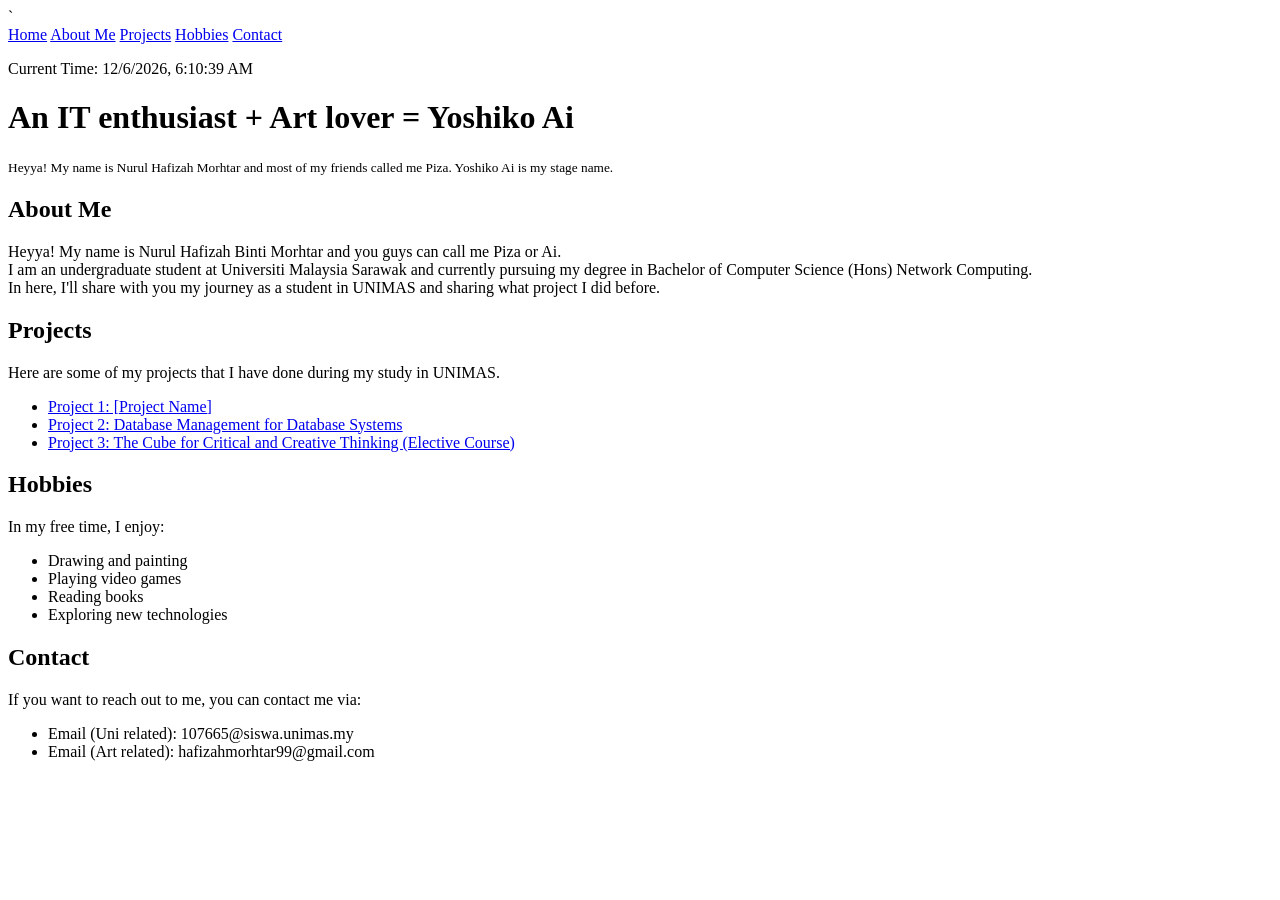
==== index.html @ f31fec72 "Add links to project details in index.html Updated project list with links to individual project pag" ====
<!DOCTYPE html>
<html lang="en">
    <head>
        <meta charset="UTF-8">
        <meta name="viewport" content="width=device-width, initial-scale=1.0">
        <title>LOGIC | LUMINESCENCE</title>
        <link rel="stylesheet" href="style.css">`
    </head>
    <body>
        
        <nav class="navbar">
            <a href="#home" class="nav-btn">Home</a>
            <a href="#about" class="nav-btn">About Me</a>
            <a href="#projects" class="nav-btn">Projects</a>
            <a href="#hobbies" class="nav-btn">Hobbies</a>
            <a href="#contact" class="nav-btn">Contact</a>
        </nav>
    
        <p>Current Time: <span id="date-time"></span></p>
        <script src="index.js"></script>

        <div class="container">
             <header id="home">
                <h1>An IT enthusiast + Art lover = Yoshiko Ai</h1>
                <small>Heyya! My name is Nurul Hafizah Morhtar and most of my friends called me Piza. Yoshiko Ai is my stage name.</small>
            </header>
            
            <section id="about" class="card">
                <h2>About Me</h2>
                <p>Heyya! My name is Nurul Hafizah Binti Morhtar and you guys can call me Piza or Ai. <br>
                I am an undergraduate student at Universiti Malaysia Sarawak and currently pursuing my degree in Bachelor of Computer Science (Hons) Network Computing. <br>
                In here, I'll share with you my journey as a student in UNIMAS and sharing what project I did before.
                </p>
            </section>

            <section id="projects" class="card">
                <h2>Projects</h2>
                <p>Here are some of my projects that I have done during my study in UNIMAS.</p>
                <ul>
                    <li><a href="project1.html" class="project-link">Project 1: [Project Name]</a></li>
                    <li><a href="project2.html" class="project-link">Project 2: Database Management for Database Systems</a></li>    
                    <li><a href="project3.html" class="project-link">Project 3: The Cube for Critical and Creative Thinking (Elective Course)</a></li>
                </ul>
            </section>

            <section id="hobbies" class="card">
                <h2>Hobbies</h2>
                <p>In my free time, I enjoy:</p>
                <ul>
                    <li>Drawing and painting</li>
                    <li>Playing video games</li>
                    <li>Reading books</li>
                    <li>Exploring new technologies</li>
                </ul>
            </section>

            <section id="contact" class="card">
                <h2>Contact</h2>
                <p>If you want to reach out to me, you can contact me via:</p>
                
                <ul>
                    <li>Email (Uni related): 107665@siswa.unimas.my</li>
                    <li>Email (Art related): hafizahmorhtar99@gmail.com</li>
                </ul>
            </section>
        </div>
    </body>
</html>
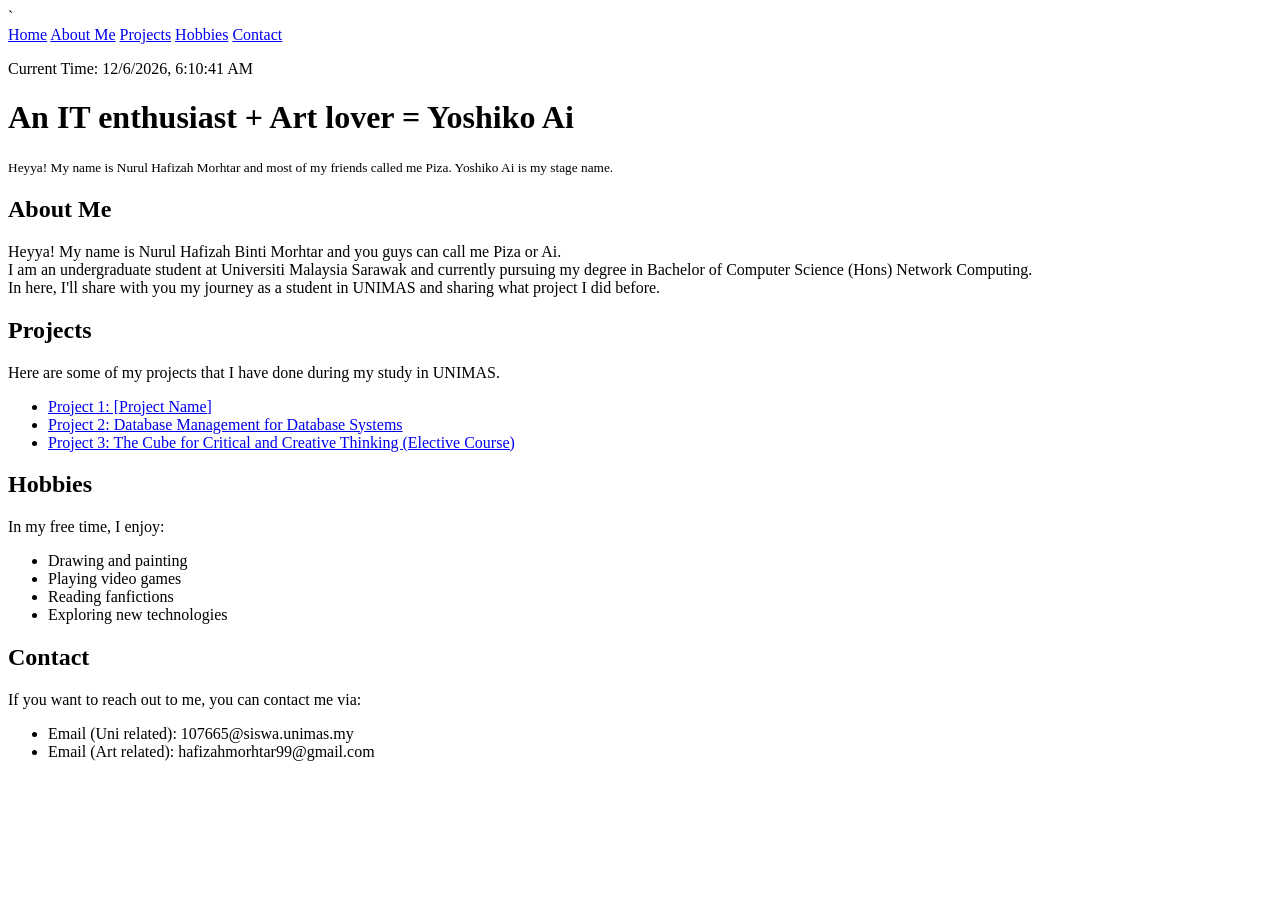
==== commit eff0eba7: "Modify hobbies section in index.html Updated hobbies section to 'Reading fanfictions'." ====
--- a/index.html
+++ b/index.html
@@ -49,7 +49,7 @@
                 <ul>
                     <li>Drawing and painting</li>
                     <li>Playing video games</li>
-                    <li>Reading books</li>
+                    <li>Reading fanfictions</li>
                     <li>Exploring new technologies</li>
                 </ul>
             </section>
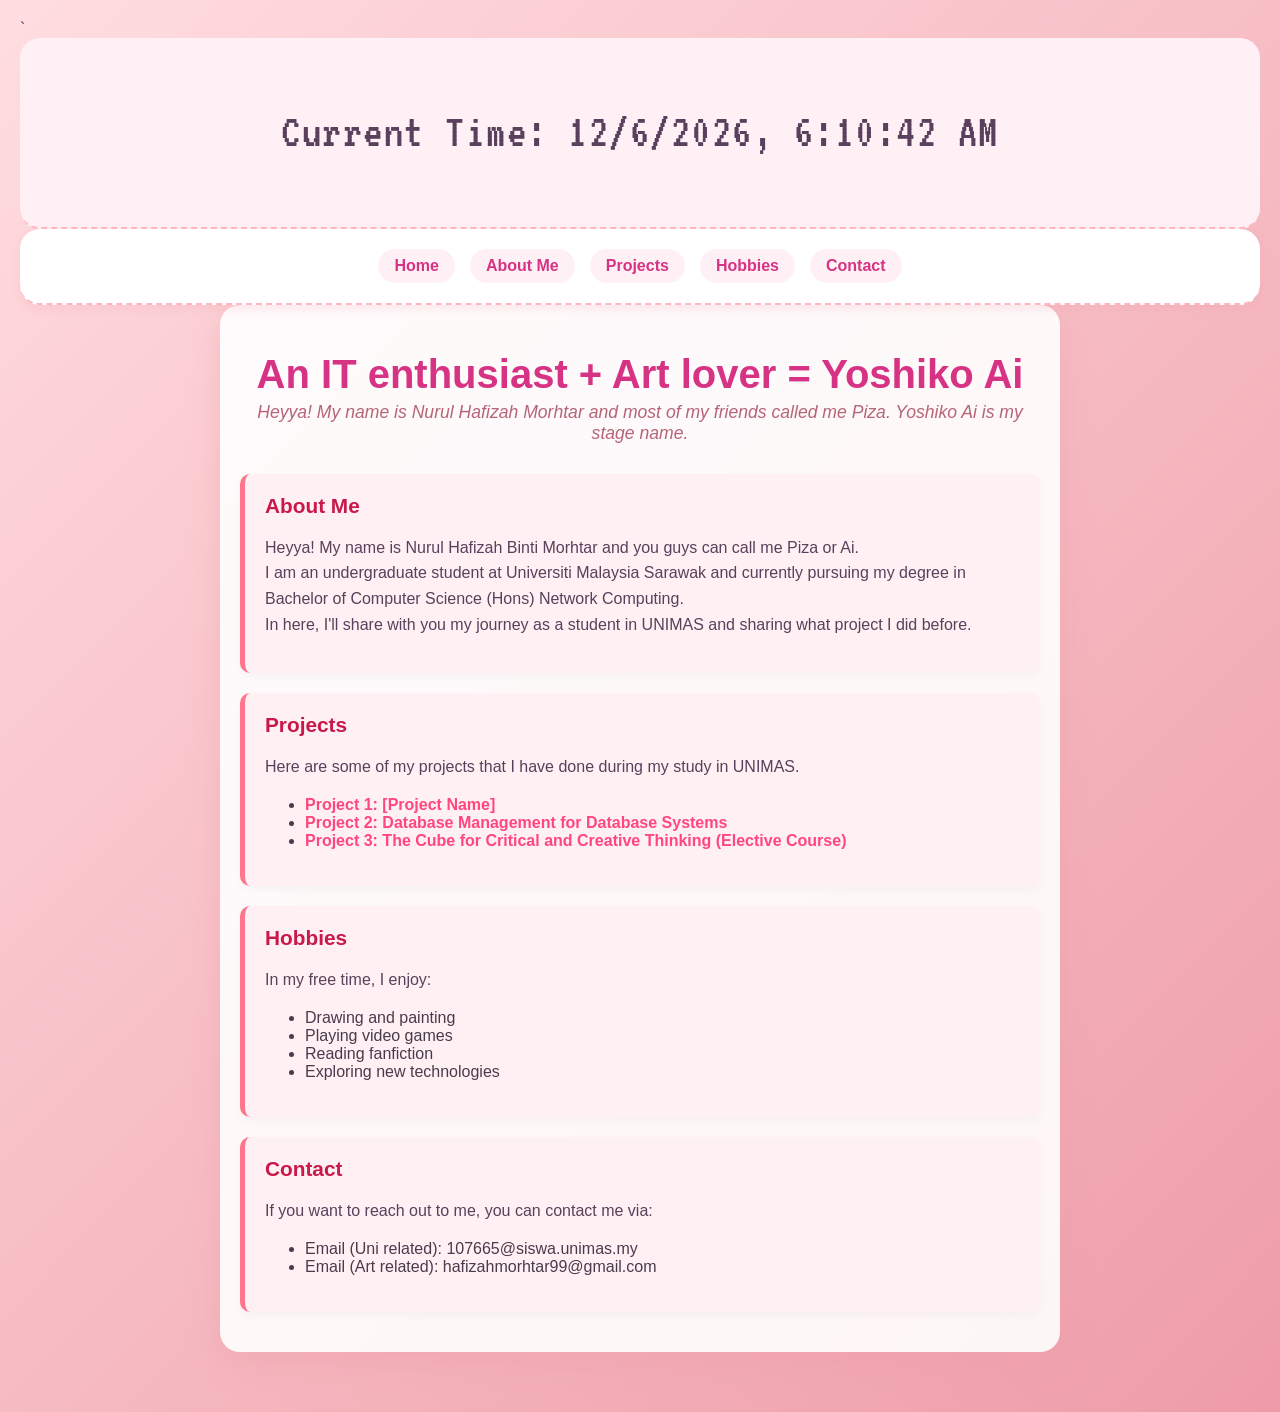
==== commit f0d107be: "Add time banner to index.html Added a time banner to display the current time." ====
--- a/index.html
+++ b/index.html
@@ -8,6 +8,12 @@
     </head>
     <body>
         
+        <div class="time-banner">
+            <p>Current Time: <span id="date-time"></span></p>
+            <link href="https://fonts.googleapis.com/css2?family=VT323&display=swap" rel="stylesheet">
+        </div>
+        <script src="index.js"></script>
+
         <nav class="navbar">
             <a href="#home" class="nav-btn">Home</a>
             <a href="#about" class="nav-btn">About Me</a>
@@ -16,9 +22,6 @@
             <a href="#contact" class="nav-btn">Contact</a>
         </nav>
     
-        <p>Current Time: <span id="date-time"></span></p>
-        <script src="index.js"></script>
-
         <div class="container">
              <header id="home">
                 <h1>An IT enthusiast + Art lover = Yoshiko Ai</h1>
@@ -49,7 +52,7 @@
                 <ul>
                     <li>Drawing and painting</li>
                     <li>Playing video games</li>
-                    <li>Reading fanfictions</li>
+                    <li>Reading fanfiction</li>
                     <li>Exploring new technologies</li>
                 </ul>
             </section>
@@ -57,7 +60,7 @@
             <section id="contact" class="card">
                 <h2>Contact</h2>
                 <p>If you want to reach out to me, you can contact me via:</p>
-                
+
                 <ul>
                     <li>Email (Uni related): 107665@siswa.unimas.my</li>
                     <li>Email (Art related): hafizahmorhtar99@gmail.com</li>
--- a/style.css
+++ b/style.css
@@ -0,0 +1,130 @@
+
+.navbar {
+    position: sticky;
+    top: 0;
+    width: 100%;
+    background-color: #ffffff;
+    padding: 20px;
+    border-radius: 20px;
+    display: flex;
+    justify-content: center;
+    align-items: center;
+    gap: 15px;
+    box-shadow: 0 4px 10px rgba(238, 156, 167, 0.2);
+    z-index: 1000;
+    box-sizing: border-box;
+    border-bottom: 2.5px dashed #ffb6c1;
+}
+
+.navbar a, .nav-btn {
+    text-decoration: none;
+    color: #d63384;
+    font-weight: bold;
+    padding: 8px 16px;
+    border-radius: 20px;
+    background-color: #fff0f5;
+    transition: all 0.3s ease;
+}
+
+.navbar a:hover, .nav-btn:hover {
+    background-color: #ff758c;
+    color: #ffffff;
+}
+
+.time-banner {
+    background-color: #fff0f5;          
+    color: #b56576;                     
+    font-family: 'VT323', monospace;     
+    font-size: 3rem;                 
+    letter-spacing: 1.5px;            
+    padding: 8px 15px;
+    border-radius: 20px;
+    text-align: center;
+    border-bottom: 2.5px dashed #ffb6c1;
+}
+
+#live-time {
+    color: #d63384;                    
+    font-weight: bold;
+}
+
+body {
+    font-family: 'Segoe UI', Tahoma, Geneva, Verdana, sans-serif;
+    background: linear-gradient(135deg, #ffdde1, #ee9ca7);
+    color: #4a3b4c;
+    margin: 0;
+    padding: 20px;
+    display: block;
+    justify-content: center;
+}
+
+.container {
+    max-width: 800px;
+    width: 100%;
+    background: rgba(255, 255, 255, 0.9);
+    margin: 0px auto 40px auto;
+    padding: 20px;
+    border-radius: 20px;
+    box-shadow: 0 10px 30px rgba(238, 156, 167, 0.4);
+}
+
+header {
+    text-align: center;
+    margin-bottom: 30px;
+}
+
+h1 {
+    color: #d63384;
+    font-size: 2.5rem;
+    margin-bottom: 5px;
+}
+
+small {
+    color: #b56576;
+    font-size: 1.1rem;
+    font-style: italic;
+}
+
+.card {
+    background: #fff0f3;
+    border-left: 5px solid #ff758c;
+    padding: 20px;
+    margin-bottom: 20px;
+    border-radius: 10px;
+    box-shadow: 0 4px 10px rgba(0,0,0,0.03);
+    transition: transform 0.2s ease;
+}
+
+.card:hover {
+    transform: translateY(-3px);
+}
+
+h2 {
+    color: #c9184a;
+    font-size: 1.3rem;
+    margin-top: 0;
+}
+
+p {
+    line-height: 1.6;
+    color: #59405c;
+}
+
+a {
+    color: #ff477e;
+    text-decoration: none;
+    font-weight: bold;
+}
+
+a:hover {
+    text-decoration: underline;
+}
+
+.project-image {
+    width: 100%;         
+    max-width: 400px;     
+    height: auto;         
+    border-radius: 10px;  
+    display: block;
+    margin: 15px auto;    
+}
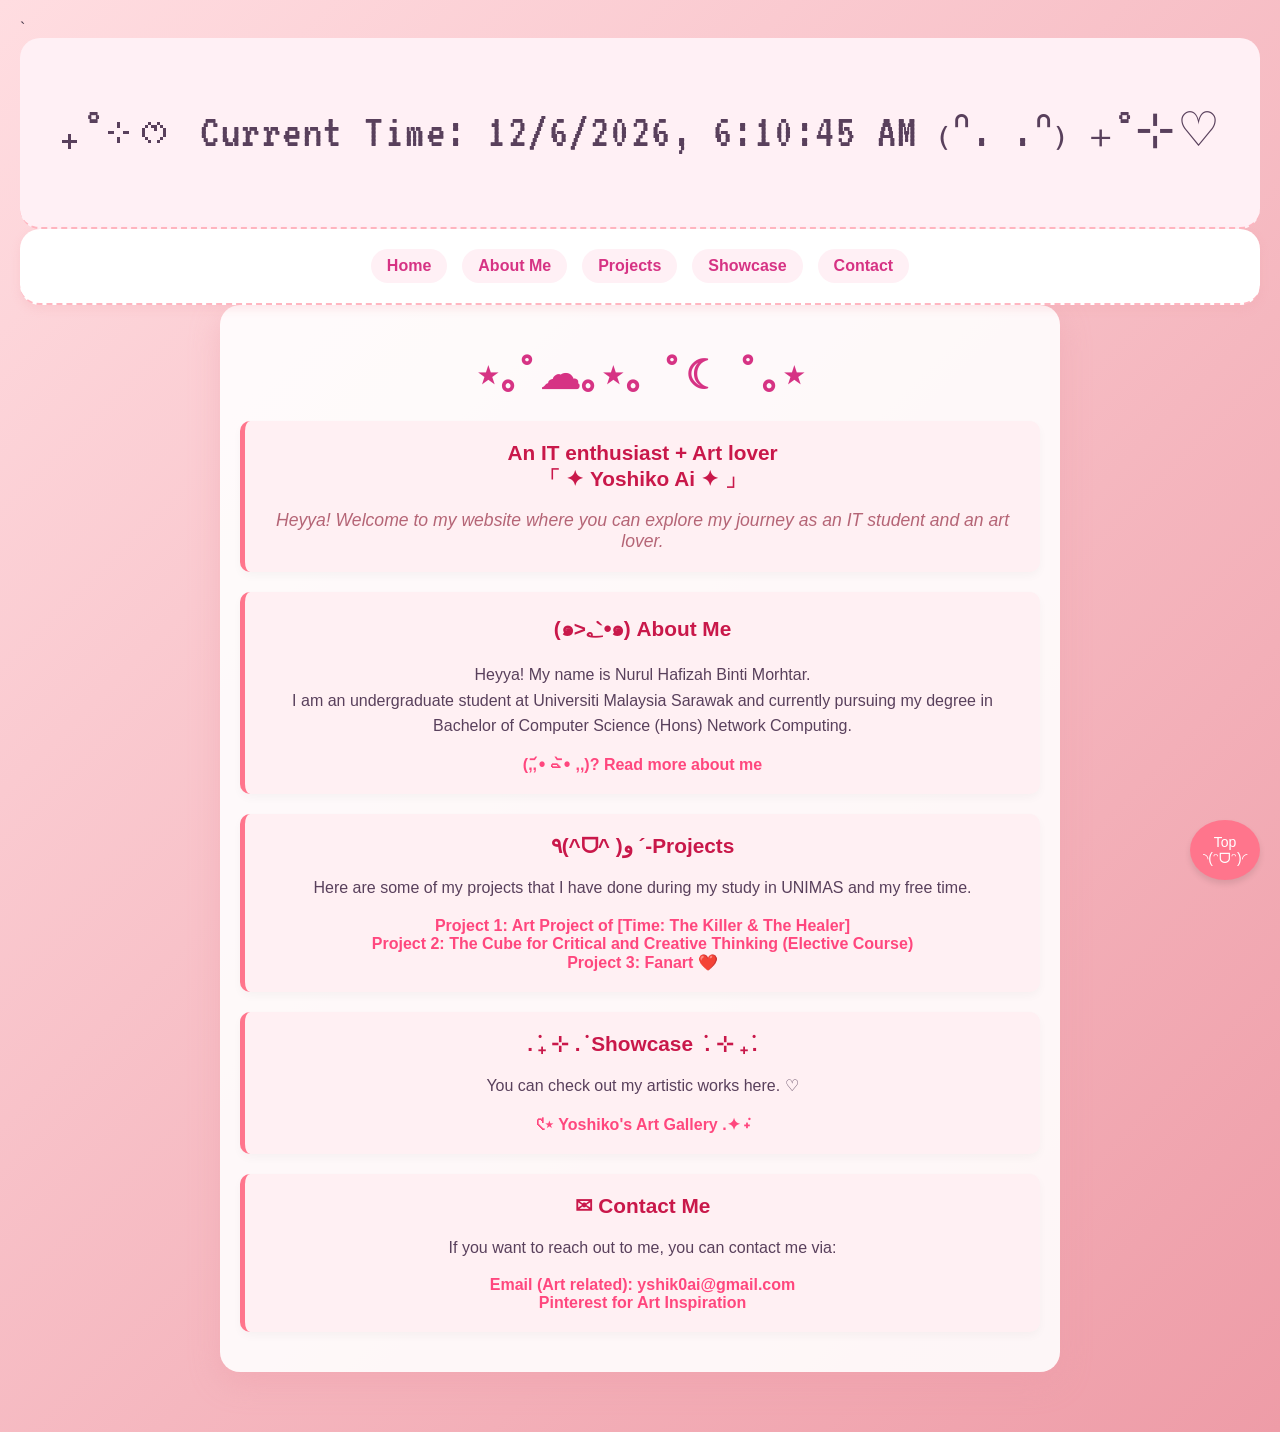
==== commit 832a3a38: "Portfolio Website" ====
--- a/index.html
+++ b/index.html
@@ -1,71 +1,66 @@
-<!DOCTYPE html>
-<html lang="en">
-    <head>
-        <meta charset="UTF-8">
-        <meta name="viewport" content="width=device-width, initial-scale=1.0">
-        <title>LOGIC | LUMINESCENCE</title>
-        <link rel="stylesheet" href="style.css">`
-    </head>
-    <body>
-        
-        <div class="time-banner">
-            <p>Current Time: <span id="date-time"></span></p>
-            <link href="https://fonts.googleapis.com/css2?family=VT323&display=swap" rel="stylesheet">
-        </div>
-        <script src="index.js"></script>
-
-        <nav class="navbar">
-            <a href="#home" class="nav-btn">Home</a>
-            <a href="#about" class="nav-btn">About Me</a>
-            <a href="#projects" class="nav-btn">Projects</a>
-            <a href="#hobbies" class="nav-btn">Hobbies</a>
-            <a href="#contact" class="nav-btn">Contact</a>
-        </nav>
-    
-        <div class="container">
-             <header id="home">
-                <h1>An IT enthusiast + Art lover = Yoshiko Ai</h1>
-                <small>Heyya! My name is Nurul Hafizah Morhtar and most of my friends called me Piza. Yoshiko Ai is my stage name.</small>
-            </header>
-            
-            <section id="about" class="card">
-                <h2>About Me</h2>
-                <p>Heyya! My name is Nurul Hafizah Binti Morhtar and you guys can call me Piza or Ai. <br>
-                I am an undergraduate student at Universiti Malaysia Sarawak and currently pursuing my degree in Bachelor of Computer Science (Hons) Network Computing. <br>
-                In here, I'll share with you my journey as a student in UNIMAS and sharing what project I did before.
-                </p>
-            </section>
-
-            <section id="projects" class="card">
-                <h2>Projects</h2>
-                <p>Here are some of my projects that I have done during my study in UNIMAS.</p>
-                <ul>
-                    <li><a href="project1.html" class="project-link">Project 1: [Project Name]</a></li>
-                    <li><a href="project2.html" class="project-link">Project 2: Database Management for Database Systems</a></li>    
-                    <li><a href="project3.html" class="project-link">Project 3: The Cube for Critical and Creative Thinking (Elective Course)</a></li>
-                </ul>
-            </section>
-
-            <section id="hobbies" class="card">
-                <h2>Hobbies</h2>
-                <p>In my free time, I enjoy:</p>
-                <ul>
-                    <li>Drawing and painting</li>
-                    <li>Playing video games</li>
-                    <li>Reading fanfiction</li>
-                    <li>Exploring new technologies</li>
-                </ul>
-            </section>
-
-            <section id="contact" class="card">
-                <h2>Contact</h2>
-                <p>If you want to reach out to me, you can contact me via:</p>
-
-                <ul>
-                    <li>Email (Uni related): 107665@siswa.unimas.my</li>
-                    <li>Email (Art related): hafizahmorhtar99@gmail.com</li>
-                </ul>
-            </section>
-        </div>
-    </body>
-</html>
+<!DOCTYPE html>
+<html lang="en">
+    <head>
+        <meta charset="UTF-8">
+        <meta name="viewport" content="width=device-width, initial-scale=1.0">
+        <title>LOGIC | LUMINESCENCE</title>
+        <link rel="stylesheet" href="style.css">`
+    </head>
+    <body>
+        
+        <div class="time-banner">
+            <p>₊˚⊹ᰔ Current Time: <span id="date-time"></span> ₍ᐢ. .ᐢ₎ ₊˚⊹♡</p>
+            <link href="https://fonts.googleapis.com/css2?family=VT323&display=swap" rel="stylesheet">
+        </div>
+        <script src="index.js"></script>
+        <script src="scrolltop.js"></script>
+
+        <nav class="navbar">
+            <a href="#home" class="nav-btn">Home</a>
+            <a href="#about" class="nav-btn">About Me</a>
+            <a href="#projects" class="nav-btn">Projects</a>
+            <a href="#showcase" class="nav-btn">Showcase</a>
+            <a href="#contact" class="nav-btn">Contact</a>
+        </nav>
+    
+        <div class="container">
+            <h1>⋆｡ﾟ☁︎｡⋆｡ ﾟ☾ ﾟ｡⋆ </h1> <br>
+
+             <header id="home" class="card">
+                <h2>An IT enthusiast + Art lover <br> 「 ✦ Yoshiko Ai ✦ 」</h2>
+                <small>Heyya! Welcome to my website where you can explore my journey as an IT student and an art lover.</small>
+            </header>
+            
+            <section id="about" class="card">
+                <h2>(๑>؂•̀๑) About Me</h2>
+                <p>Heyya! My name is Nurul Hafizah Binti Morhtar.<br>
+                I am an undergraduate student at Universiti Malaysia Sarawak and currently pursuing my degree in Bachelor of Computer Science (Hons) Network Computing.
+                </p>
+                <a href="about.html" class="about-link">(,,•᷄‎ࡇ•᷅ ,,)? Read more about me</a>
+            </section>
+
+            <section id="projects" class="card">
+                <h2>٩(^ᗜ^ )و ´-Projects</h2>
+                <p>Here are some of my projects that I have done during my study in UNIMAS and my free time.</p>
+                    <a href="project1.html" class="project-link">Project 1: Art Project of [Time: The Killer & The Healer]</a><br>
+                    <a href="project2.html" class="project-link">Project 2: The Cube for Critical and Creative Thinking (Elective Course)</a><br>
+                    <a href="project3.html" class="project-link">Project 3: Fanart ❤️</a>
+            </section>
+
+            <section id="showcase" class="card">
+                <h2>. ݁₊ ⊹ . ݁ Showcase ݁ . ⊹ ₊ ݁.</h2>
+                <p>You can check out my artistic works here. ♡</p>
+                <a href="showcase.html" class="showcase-link"> 𑣲⋆ Yoshiko's Art Gallery .✦ ݁˖</a>
+            </section>
+
+            <section id="contact" class="card">
+                <h2>✉︎ Contact Me</h2>
+                <p>If you want to reach out to me, you can contact me via:</p>
+                   <a href="mailto:yshik0ai@gmail.com">Email (Art related): yshik0ai@gmail.com</a><br>
+                    <a href="https://pin.it/4ehRYaF9h" target="_blank" rel="noopener noreferrer" class="social-link pinterest">Pinterest for Art Inspiration</a>
+            </section>
+        </div>
+
+        <button id="topBtn" class="top-btn" title="Go to top">Top ◝(ᵔᗜᵔ)◜</button>
+    </body>
+</html>
--- a/style.css
+++ b/style.css
@@ -1,130 +1,267 @@
-
-.navbar {
-    position: sticky;
-    top: 0;
-    width: 100%;
-    background-color: #ffffff;
-    padding: 20px;
-    border-radius: 20px;
-    display: flex;
-    justify-content: center;
-    align-items: center;
-    gap: 15px;
-    box-shadow: 0 4px 10px rgba(238, 156, 167, 0.2);
-    z-index: 1000;
-    box-sizing: border-box;
-    border-bottom: 2.5px dashed #ffb6c1;
-}
-
-.navbar a, .nav-btn {
-    text-decoration: none;
-    color: #d63384;
-    font-weight: bold;
-    padding: 8px 16px;
-    border-radius: 20px;
-    background-color: #fff0f5;
-    transition: all 0.3s ease;
-}
-
-.navbar a:hover, .nav-btn:hover {
-    background-color: #ff758c;
-    color: #ffffff;
-}
-
-.time-banner {
-    background-color: #fff0f5;          
-    color: #b56576;                     
-    font-family: 'VT323', monospace;     
-    font-size: 3rem;                 
-    letter-spacing: 1.5px;            
-    padding: 8px 15px;
-    border-radius: 20px;
-    text-align: center;
-    border-bottom: 2.5px dashed #ffb6c1;
-}
-
-#live-time {
-    color: #d63384;                    
-    font-weight: bold;
-}
-
-body {
-    font-family: 'Segoe UI', Tahoma, Geneva, Verdana, sans-serif;
-    background: linear-gradient(135deg, #ffdde1, #ee9ca7);
-    color: #4a3b4c;
-    margin: 0;
-    padding: 20px;
-    display: block;
-    justify-content: center;
-}
-
-.container {
-    max-width: 800px;
-    width: 100%;
-    background: rgba(255, 255, 255, 0.9);
-    margin: 0px auto 40px auto;
-    padding: 20px;
-    border-radius: 20px;
-    box-shadow: 0 10px 30px rgba(238, 156, 167, 0.4);
-}
-
-header {
-    text-align: center;
-    margin-bottom: 30px;
-}
-
-h1 {
-    color: #d63384;
-    font-size: 2.5rem;
-    margin-bottom: 5px;
-}
-
-small {
-    color: #b56576;
-    font-size: 1.1rem;
-    font-style: italic;
-}
-
-.card {
-    background: #fff0f3;
-    border-left: 5px solid #ff758c;
-    padding: 20px;
-    margin-bottom: 20px;
-    border-radius: 10px;
-    box-shadow: 0 4px 10px rgba(0,0,0,0.03);
-    transition: transform 0.2s ease;
-}
-
-.card:hover {
-    transform: translateY(-3px);
-}
-
-h2 {
-    color: #c9184a;
-    font-size: 1.3rem;
-    margin-top: 0;
-}
-
-p {
-    line-height: 1.6;
-    color: #59405c;
-}
-
-a {
-    color: #ff477e;
-    text-decoration: none;
-    font-weight: bold;
-}
-
-a:hover {
-    text-decoration: underline;
-}
-
-.project-image {
-    width: 100%;         
-    max-width: 400px;     
-    height: auto;         
-    border-radius: 10px;  
-    display: block;
-    margin: 15px auto;    
-}
+
+.navbar {
+    position: sticky;
+    top: 0;
+    width: 100%;
+    background-color: #ffffff;
+    padding: 20px;
+    border-radius: 20px;
+    display: flex;
+    justify-content: center;
+    align-items: center;
+    gap: 15px;
+    box-shadow: 0 4px 10px rgba(238, 156, 167, 0.2);
+    z-index: 1000;
+    box-sizing: border-box;
+    border-bottom: 2.5px dashed #ffb6c1;
+}
+
+.navbar a, .nav-btn {
+    text-decoration: none;
+    color: #d63384;
+    font-weight: bold;
+    padding: 8px 16px;
+    border-radius: 20px;
+    background-color: #fff0f5;
+    transition: all 0.3s ease;
+}
+
+.navbar a:hover, .nav-btn:hover {
+    background-color: #ff758c;
+    color: #ffffff;
+}
+
+.time-banner {
+    background-color: #fff0f5;          
+    color: #b56576;                     
+    font-family: 'VT323', monospace;     
+    font-size: 3rem;                 
+    letter-spacing: 1.5px;            
+    padding: 8px 15px;
+    border-radius: 20px;
+    text-align: center;
+    border-bottom: 2.5px dashed #ffb6c1;
+}
+
+#live-time {
+    color: #d63384;                    
+    font-weight: bold;
+}
+
+body {
+    font-family: 'Segoe UI', Tahoma, Geneva, Verdana, sans-serif;
+    background: linear-gradient(135deg, #ffdde1, #ee9ca7);
+    color: #4a3b4c;
+    margin: 0;
+    padding: 20px;
+    display: block;
+    justify-content: center;
+}
+
+.container {
+    text-align: center;
+    max-width: 800px;
+    width: 100%;
+    background: rgba(255, 255, 255, 0.9);
+    margin: 0px auto 40px auto;
+    padding: 20px;
+    border-radius: 20px;
+    box-shadow: 0 10px 30px rgba(238, 156, 167, 0.4);
+}
+
+header {
+    text-align: center;
+    margin-bottom: 30px;
+}
+
+h1 {
+    color: #d63384;
+    font-size: 2.5rem;
+    margin-bottom: 5px;
+}
+
+small {
+    color: #b56576;
+    font-size: 1.1rem;
+    font-style: italic;
+}
+
+.card {
+    background: #fff0f3;
+    border-left: 5px solid #ff758c;
+    padding: 20px;
+    scroll-margin-top: 80px;
+    margin-bottom: 20px;
+    border-radius: 10px;
+    box-shadow: 0 4px 10px rgba(0,0,0,0.03);
+    transition: transform 0.2s ease;
+    text-align: center;
+}
+
+.card:hover {
+    transform: translateY(-3px);
+}
+
+h2 {
+    color: #c9184a;
+    font-size: 1.3rem;
+    margin-top: 0;
+}
+
+p {
+    line-height: 1.6;
+    color: #59405c;
+}
+
+a {
+    color: #ff477e;
+    text-decoration: none;
+    font-weight: bold;
+}
+
+.top-btn {
+    position: fixed;
+    bottom: 20px;
+    right: 20px;
+    background-color: #ff758c;
+    color: white;
+    border: none;
+    border-radius: 50%;
+    width: 70px;
+    height: 60px;
+    font-size: 14px;
+    cursor: pointer;
+    box-shadow: 0 4px 6px rgba(0, 0, 0, 0.1);
+    z-index: 1000;
+    transition: background-color 0.3s ease;
+}
+
+.top-btn:hover {
+    background-color: #ff5270;
+}
+
+a:hover {
+    text-decoration: underline;
+}
+
+.about-me-container {
+  display: flex;
+  justify-content: center;
+  align-items: center;
+  padding: 20px;
+}
+
+.project-image {
+    width: 100%;         
+    max-width: 400px;     
+    height: auto;         
+    border-radius: 10px;  
+    display: block;
+    margin: 15px auto;    
+}
+
+:root {
+  --flower-mask:87.297% 83.301% var(--g),29.855% 95.762% var(--g),0.252% 44.982% var(--g),39.4% 1.137% var(--g),93.196% 24.819% var(--g),radial-gradient(100% 100%,#000 25.476%,#0000 calc(25.476% + 1px));
+  --g:/calc(37.019% + 2.548rem) calc(37.019% + 2.548rem) radial-gradient(#0000 calc(70% - 5rem),#000 calc(71% - 5rem) 70%,#0000 71%) no-repeat;
+}
+
+
+.outline-wrapper {
+  height: 208px; 
+  width: 208px;
+  background-color: #f184bb; 
+  display: flex;
+  justify-content: center;
+  align-items: center;
+  
+  mask: var(--flower-mask);
+  -webkit-mask: var(--flower-mask);
+  
+  transition: transform 0.4s cubic-bezier(0.34, 1.56, 0.64, 1), filter 0.4s ease;
+}
+
+.profile-frame {
+  height: 200px;
+  width: 200px;
+  aspect-ratio: 1;
+  
+  mask: var(--flower-mask);
+  -webkit-mask: var(--flower-mask);
+}
+
+.outline-wrapper:hover {
+  transform: scale(1.08) rotate(6deg);
+  filter: drop-shadow(0 10px 20px rgba(0, 0, 0, 0.2));
+}
+
+.profile-img {
+  width: 100%;
+  height: 100%;
+  object-fit: cover;
+  display: block;
+}
+
+.carousel-container {
+    display: flex;
+    align-items: center;
+    justify-content: center;
+    gap: 15px;
+    margin-top: 20px;
+    position: relative;
+}
+
+.carousel-slide {
+    position: relative;
+    max-width: 400px;
+    width: 100%;
+    border-radius: 12px;
+    overflow: hidden;
+    box-shadow: 0 4px 10px rgba(0, 0, 0, 0.08);
+    background: #ffffff;
+    border: 1.5px solid #ffb6c1;
+}
+
+.carousel-img {
+    width: 100%;
+    height: 300px;
+    object-fit: contain;
+    display: block;
+    background-color: #f5d3de;
+}
+
+.carousel-btn {
+    background-color: #fff0f5;
+    color: #d63384;
+    border: 2px solid #ffb6c1;
+    font-size: 1.2rem;
+    font-weight: bold;
+    width: 40px;
+    height: 40px;
+    border-radius: 50%;
+    cursor: pointer;
+    display: flex;
+    align-items: center;
+    justify-content: center;
+    transition: all 0.3s ease;
+    box-shadow: 0 2px 5px rgba(238, 156, 167, 0.2);
+    z-index: 10;
+}
+
+.carousel-btn:hover {
+    background-color: #ff758c;
+    color: #ffffff;
+    transform: scale(1.1);
+}
+
+.image-counter {
+    position: absolute;
+    bottom: 10px;
+    right: 10px;
+    background: rgba(255, 240, 245, 0.85);
+    color: #b56576;
+    padding: 3px 8px;
+    font-size: 0.8rem;
+    font-weight: bold;
+    border-radius: 10px;
+    border: 1px solid #ffb6c1;
+}
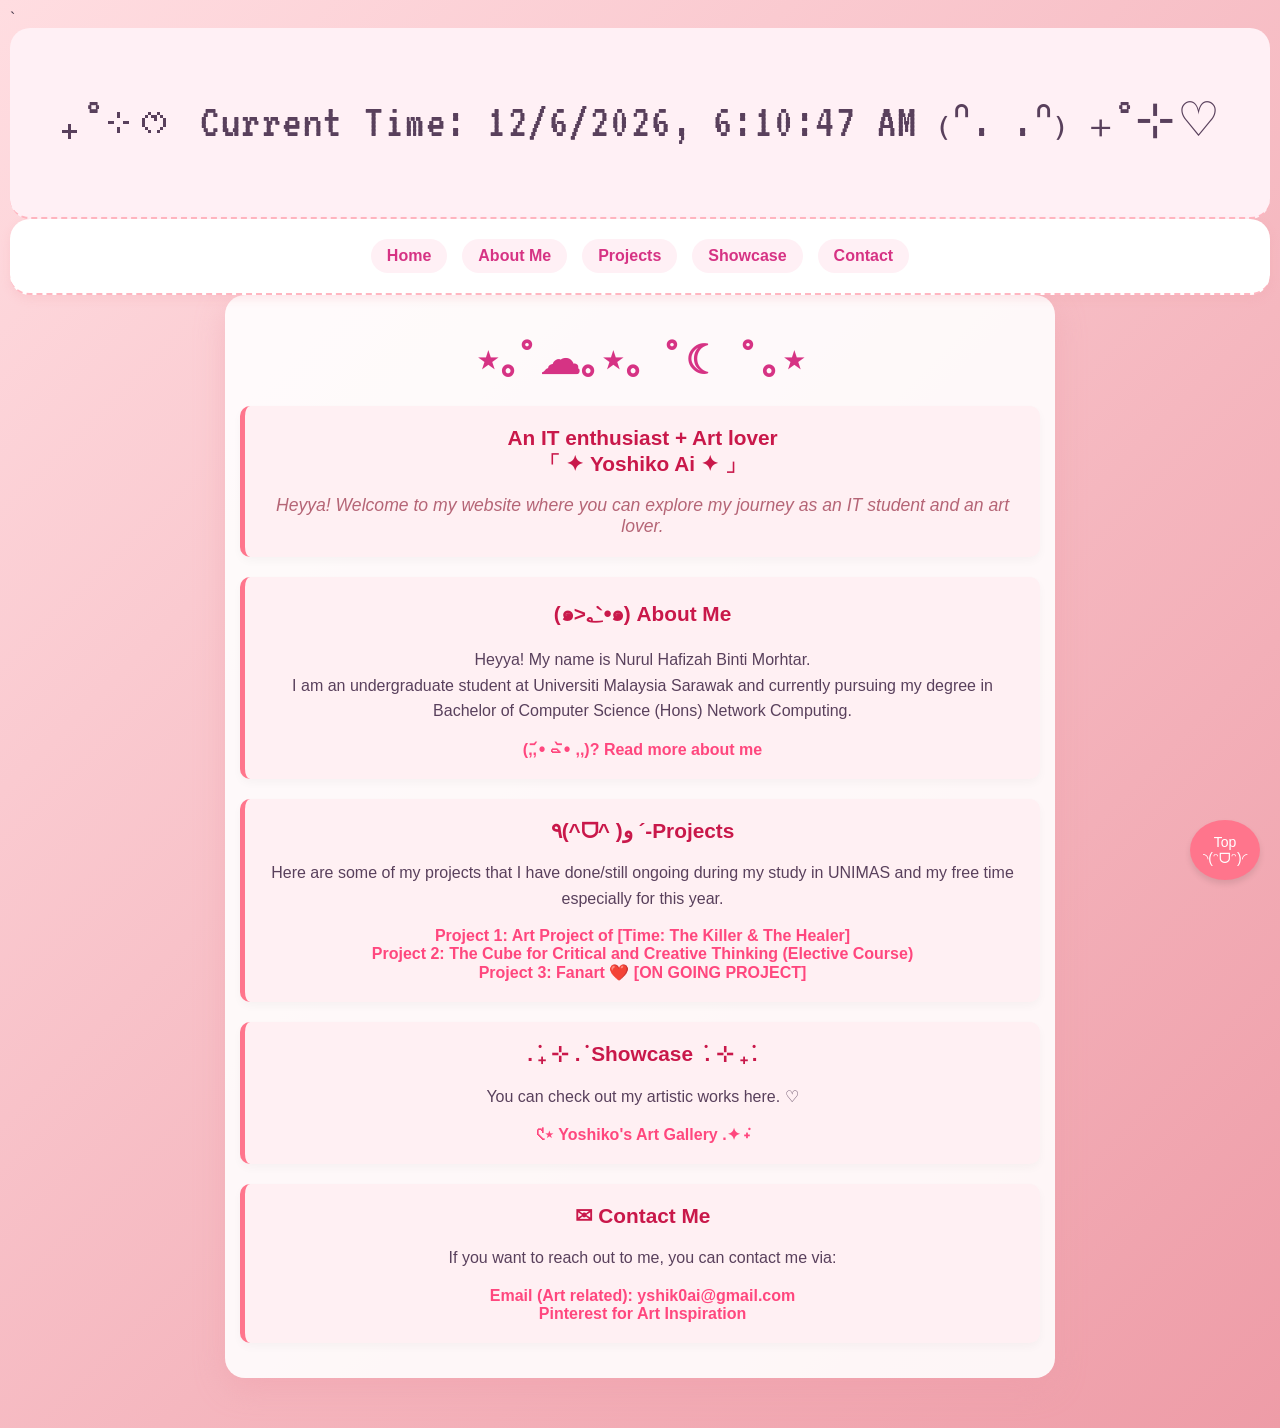
==== commit bdf503a2: "Update project descriptions and status in index.html adding which project still ongoing" ====
--- a/index.html
+++ b/index.html
@@ -41,10 +41,10 @@
 
             <section id="projects" class="card">
                 <h2>٩(^ᗜ^ )و ´-Projects</h2>
-                <p>Here are some of my projects that I have done during my study in UNIMAS and my free time.</p>
+                <p>Here are some of my projects that I have done/still ongoing during my study in UNIMAS and my free time especially for this year.</p>
                     <a href="project1.html" class="project-link">Project 1: Art Project of [Time: The Killer & The Healer]</a><br>
                     <a href="project2.html" class="project-link">Project 2: The Cube for Critical and Creative Thinking (Elective Course)</a><br>
-                    <a href="project3.html" class="project-link">Project 3: Fanart ❤️</a>
+                    <a href="project3.html" class="project-link">Project 3: Fanart ❤️ [ON GOING PROJECT] </a>
             </section>
 
             <section id="showcase" class="card">
@@ -63,4 +63,4 @@
 
         <button id="topBtn" class="top-btn" title="Go to top">Top ◝(ᵔᗜᵔ)◜</button>
     </body>
-</html>+</html>
--- a/style.css
+++ b/style.css
@@ -7,6 +7,7 @@
     padding: 20px;
     border-radius: 20px;
     display: flex;
+    flex-wrap: wrap;
     justify-content: center;
     align-items: center;
     gap: 15px;
@@ -53,7 +54,7 @@
     background: linear-gradient(135deg, #ffdde1, #ee9ca7);
     color: #4a3b4c;
     margin: 0;
-    padding: 20px;
+    padding: 10px;
     display: block;
     justify-content: center;
 }
@@ -64,7 +65,7 @@
     width: 100%;
     background: rgba(255, 255, 255, 0.9);
     margin: 0px auto 40px auto;
-    padding: 20px;
+    padding: 15px;
     border-radius: 20px;
     box-shadow: 0 10px 30px rgba(238, 156, 167, 0.4);
 }
@@ -212,8 +213,8 @@
 
 .carousel-slide {
     position: relative;
-    max-width: 400px;
-    width: 100%;
+    max-width: 600px;
+    width: 300%;
     border-radius: 12px;
     overflow: hidden;
     box-shadow: 0 4px 10px rgba(0, 0, 0, 0.08);
@@ -223,7 +224,7 @@
 
 .carousel-img {
     width: 100%;
-    height: 300px;
+    height: 350px;
     object-fit: contain;
     display: block;
     background-color: #f5d3de;
@@ -264,4 +265,4 @@
     font-weight: bold;
     border-radius: 10px;
     border: 1px solid #ffb6c1;
-}+}
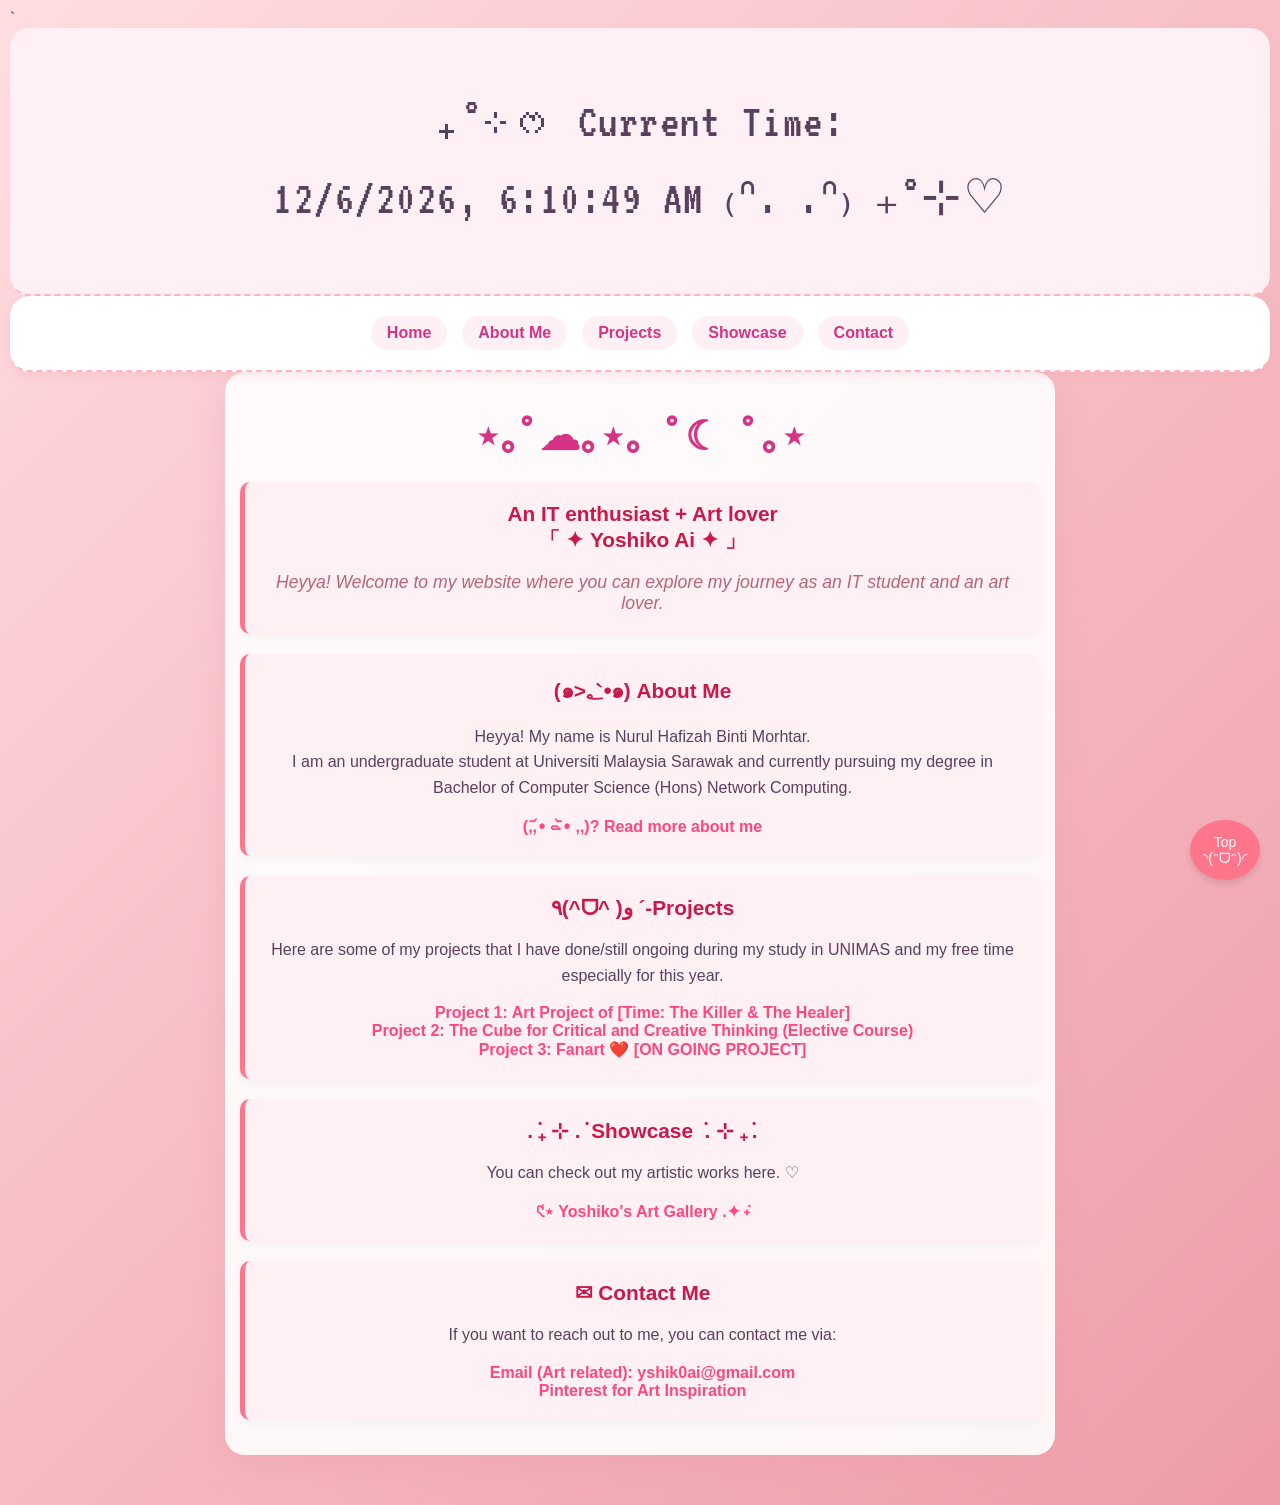
==== commit 89198f21: "Modify time display format in index.html Updated the time display to include a line break. so it wo" ====
--- a/index.html
+++ b/index.html
@@ -9,7 +9,7 @@
     <body>
         
         <div class="time-banner">
-            <p>₊˚⊹ᰔ Current Time: <span id="date-time"></span> ₍ᐢ. .ᐢ₎ ₊˚⊹♡</p>
+            <p>₊˚⊹ᰔ Current Time:<br><span id="date-time"><br></span> ₍ᐢ. .ᐢ₎ ₊˚⊹♡</p>
             <link href="https://fonts.googleapis.com/css2?family=VT323&display=swap" rel="stylesheet">
         </div>
         <script src="index.js"></script>
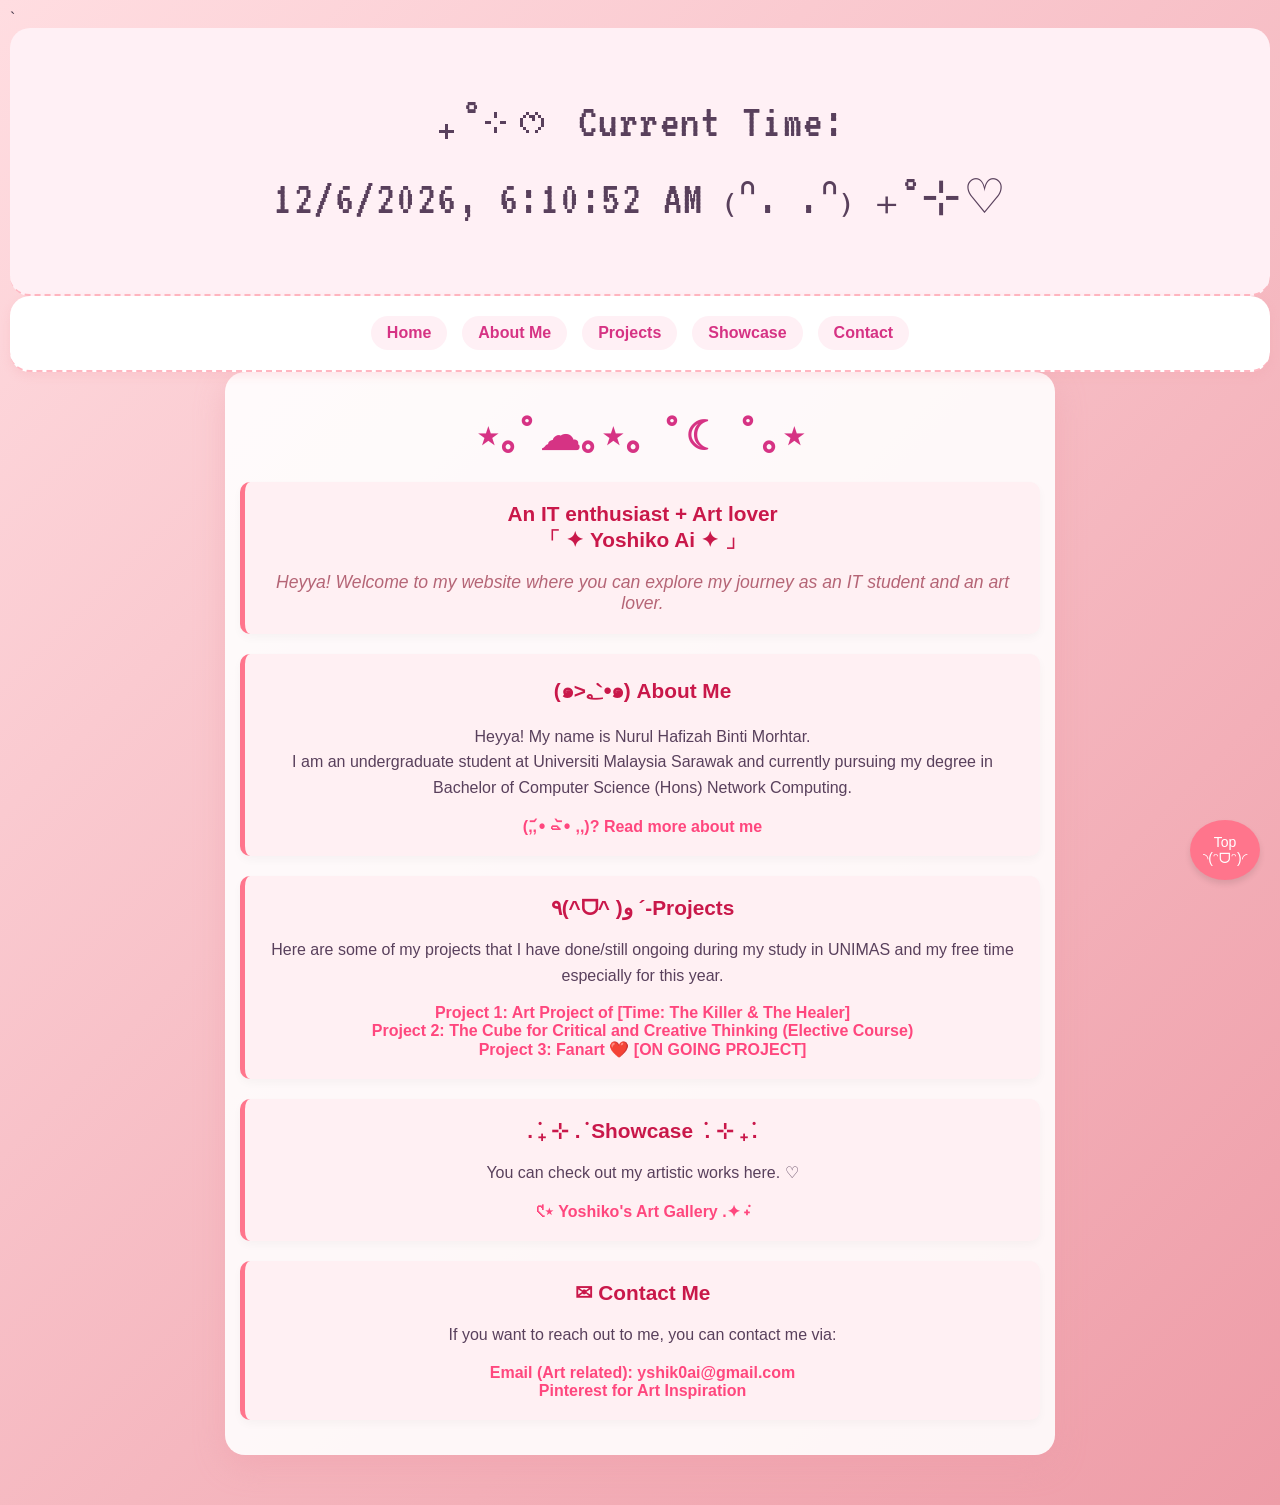
==== commit 442a02fc: "Fix formatting of current time display in HTML testing" ====
--- a/index.html
+++ b/index.html
@@ -9,7 +9,7 @@
     <body>
         
         <div class="time-banner">
-            <p>₊˚⊹ᰔ Current Time:<br><span id="date-time"><br></span> ₍ᐢ. .ᐢ₎ ₊˚⊹♡</p>
+            <p>₊˚⊹ᰔ Current Time: <br> <span id="date-time"> <br> </span> ₍ᐢ. .ᐢ₎ ₊˚⊹♡</p>
             <link href="https://fonts.googleapis.com/css2?family=VT323&display=swap" rel="stylesheet">
         </div>
         <script src="index.js"></script>
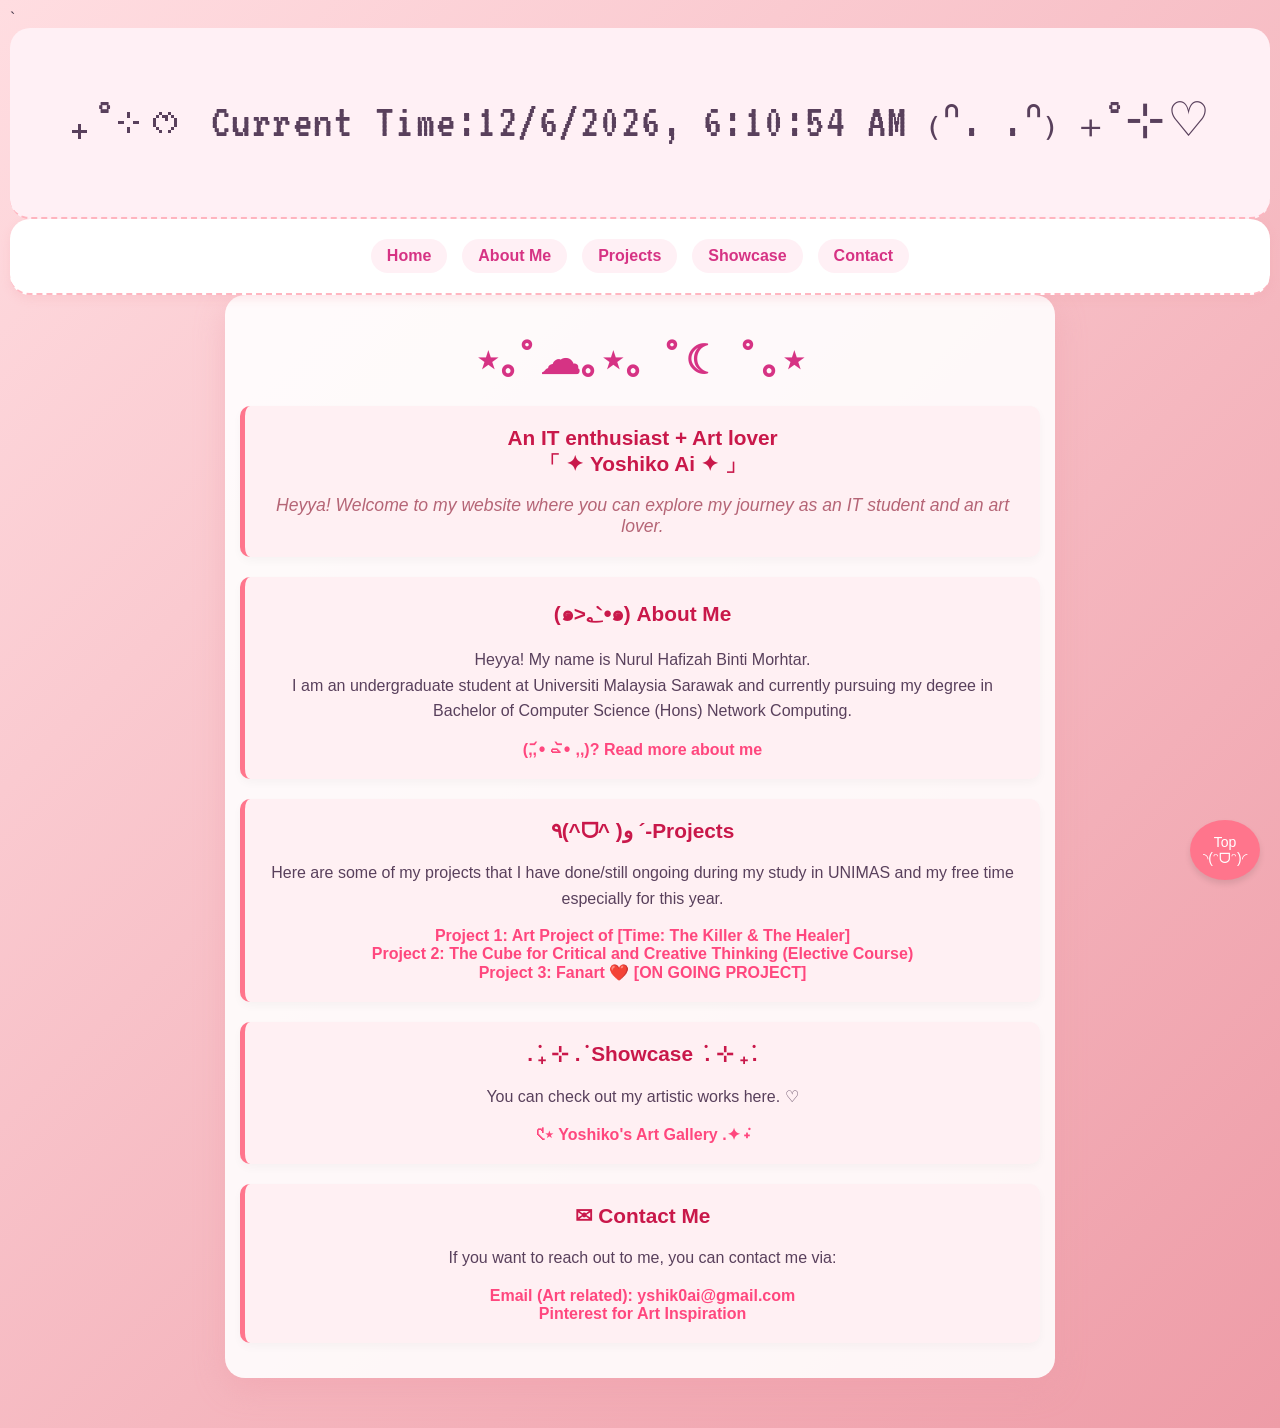
==== commit 0f9ef7b3: "reverting to ori line" ====
--- a/index.html
+++ b/index.html
@@ -9,7 +9,7 @@
     <body>
         
         <div class="time-banner">
-            <p>₊˚⊹ᰔ Current Time: <br> <span id="date-time"> <br> </span> ₍ᐢ. .ᐢ₎ ₊˚⊹♡</p>
+            <p>₊˚⊹ᰔ Current Time:<span id="date-time"></span> ₍ᐢ. .ᐢ₎ ₊˚⊹♡</p>
             <link href="https://fonts.googleapis.com/css2?family=VT323&display=swap" rel="stylesheet">
         </div>
         <script src="index.js"></script>
